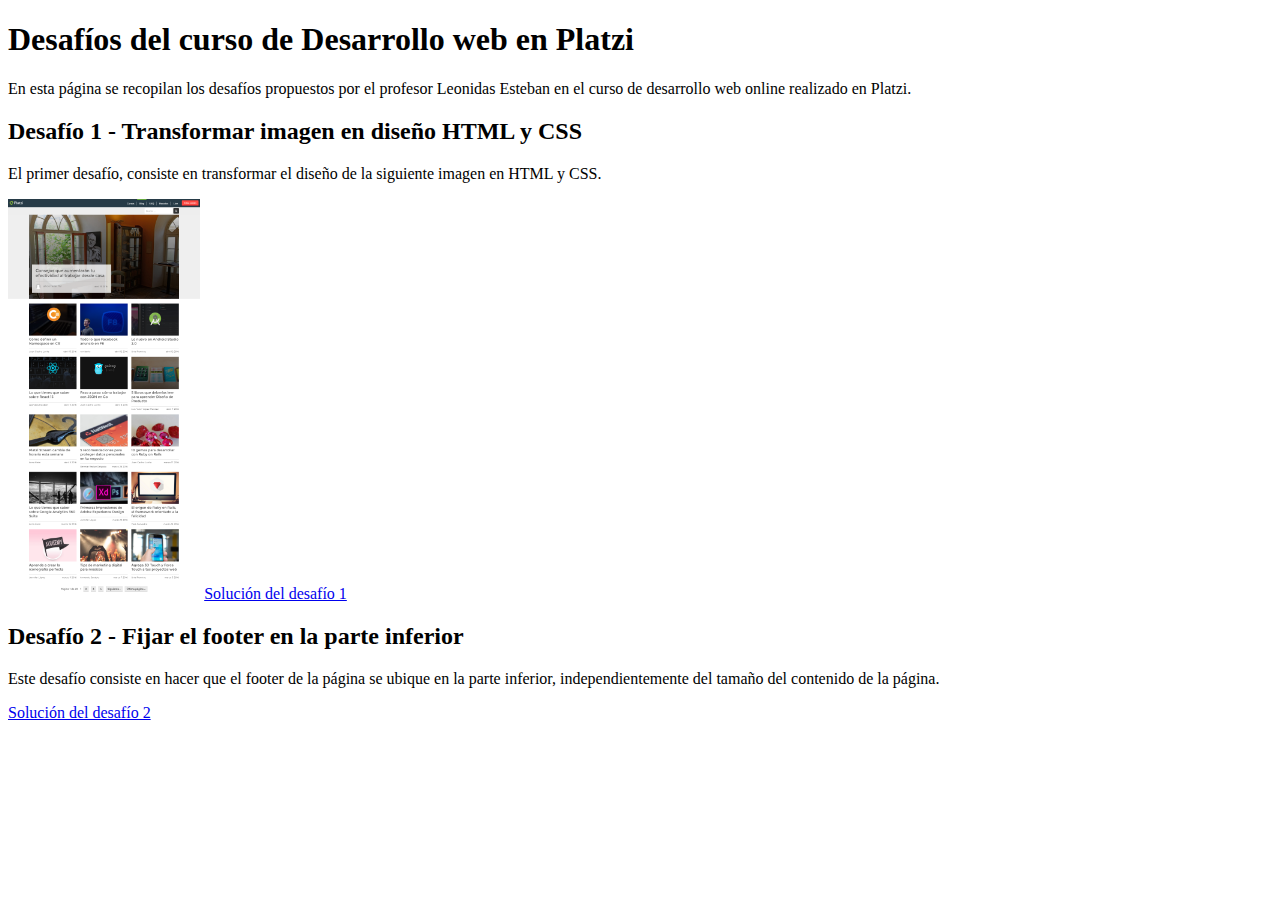
==== index.html @ 06ead38f "Desafío 2 - Fijar el footer en la parte inferior" ====
<!DOCTYPE html>
<html lang="en">
  <head>
    <meta charset="utf-8">
    <title>Desafios del curso de Desarrollo web en Platzi</title>
  </head>
  <body>
    <section>
      <h1>Desafíos del curso de Desarrollo web en Platzi</h1>
      <p>En esta página se recopilan los desafíos propuestos por el profesor Leonidas Esteban en el curso de desarrollo web online realizado en Platzi.</p>
      <div class="article">
        <h2>Desafío 1 - Transformar imagen en diseño HTML y CSS</h2>
        <p>El primer desafío, consiste en transformar el diseño de la siguiente imagen en HTML y CSS.</p>
        <img src="images/platzi-blog.png" height="400" alt="Imagen de diseño">
        <a href="desafio1/index.html">Solución del desafío 1</a>
      </div>
      <div class="article">
        <h2>Desafío 2 - Fijar el footer en la parte inferior</h2>
        <p>Este desafío consiste en hacer que el footer de la página se ubique en la parte inferior, independientemente del tamaño del contenido de la página.</p>
        <a href="desafio2/index.html">Solución del desafío 2</a>
      </div>
    </section>
  </body>
</html>
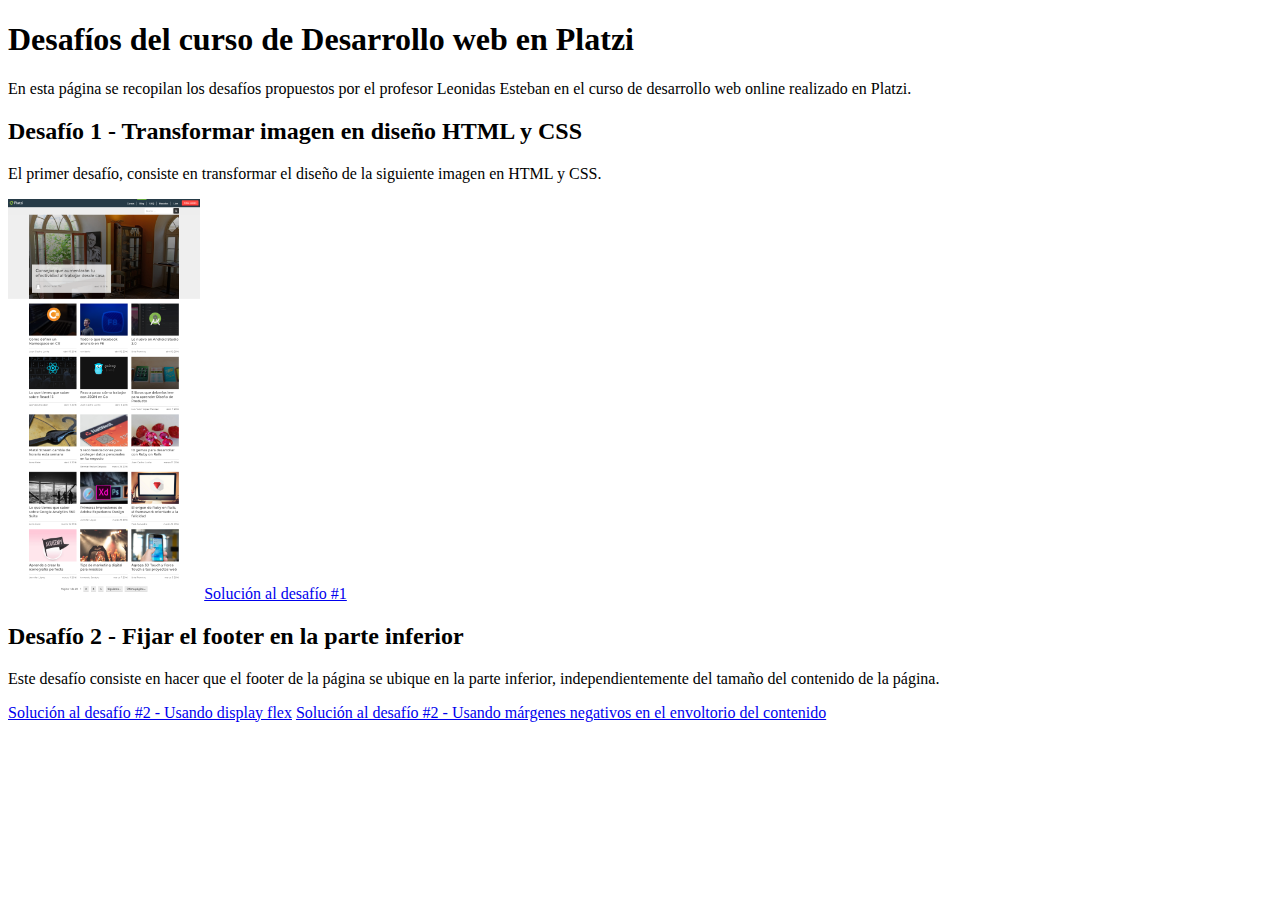
==== commit 39fe6a3e: "Solución al desafío 2 usando márgenes negativos en el envoltorio del contenido" ====
--- a/index.html
+++ b/index.html
@@ -12,12 +12,13 @@
         <h2>Desafío 1 - Transformar imagen en diseño HTML y CSS</h2>
         <p>El primer desafío, consiste en transformar el diseño de la siguiente imagen en HTML y CSS.</p>
         <img src="images/platzi-blog.png" height="400" alt="Imagen de diseño">
-        <a href="desafio1/index.html">Solución del desafío 1</a>
+        <a target="_blank" href="desafio1/index.html">Solución al desafío #1</a>
       </div>
       <div class="article">
         <h2>Desafío 2 - Fijar el footer en la parte inferior</h2>
         <p>Este desafío consiste en hacer que el footer de la página se ubique en la parte inferior, independientemente del tamaño del contenido de la página.</p>
-        <a href="desafio2/index.html">Solución del desafío 2</a>
+        <a target="_blank" href="desafio2/index.html">Solución al desafío #2 - Usando display flex</a>
+        <a target="_blank" href="desafio2/index2.html">Solución al desafío #2 - Usando márgenes negativos en el envoltorio del contenido</a>
       </div>
     </section>
   </body>
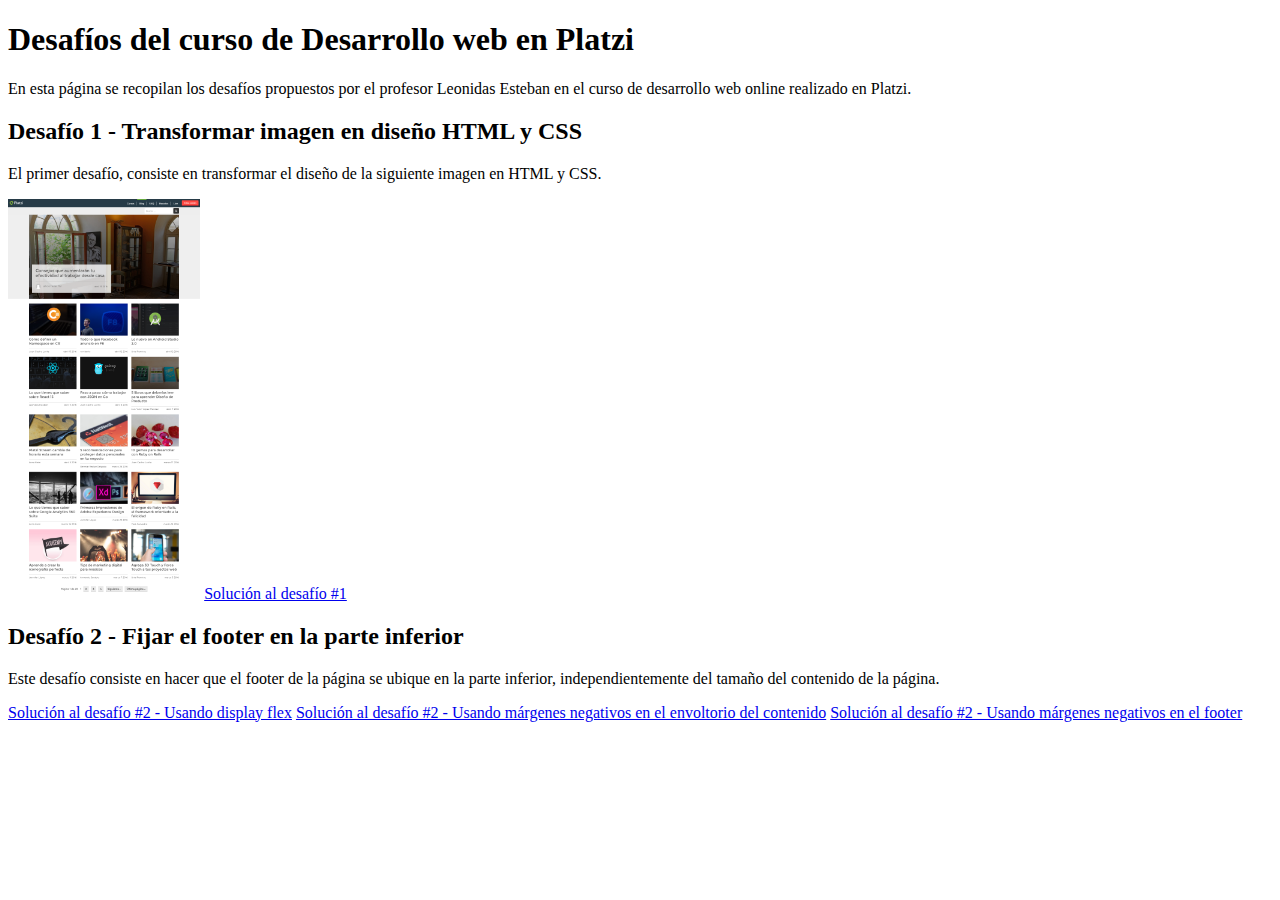
==== commit 09f18c2c: "Solución al desafío 2 usando márgenes negativos en el footer" ====
--- a/index.html
+++ b/index.html
@@ -19,6 +19,7 @@
         <p>Este desafío consiste en hacer que el footer de la página se ubique en la parte inferior, independientemente del tamaño del contenido de la página.</p>
         <a target="_blank" href="desafio2/index.html">Solución al desafío #2 - Usando display flex</a>
         <a target="_blank" href="desafio2/index2.html">Solución al desafío #2 - Usando márgenes negativos en el envoltorio del contenido</a>
+        <a target="_blank" href="desafio2/index3.html">Solución al desafío #2 - Usando márgenes negativos en el footer</a>
       </div>
     </section>
   </body>
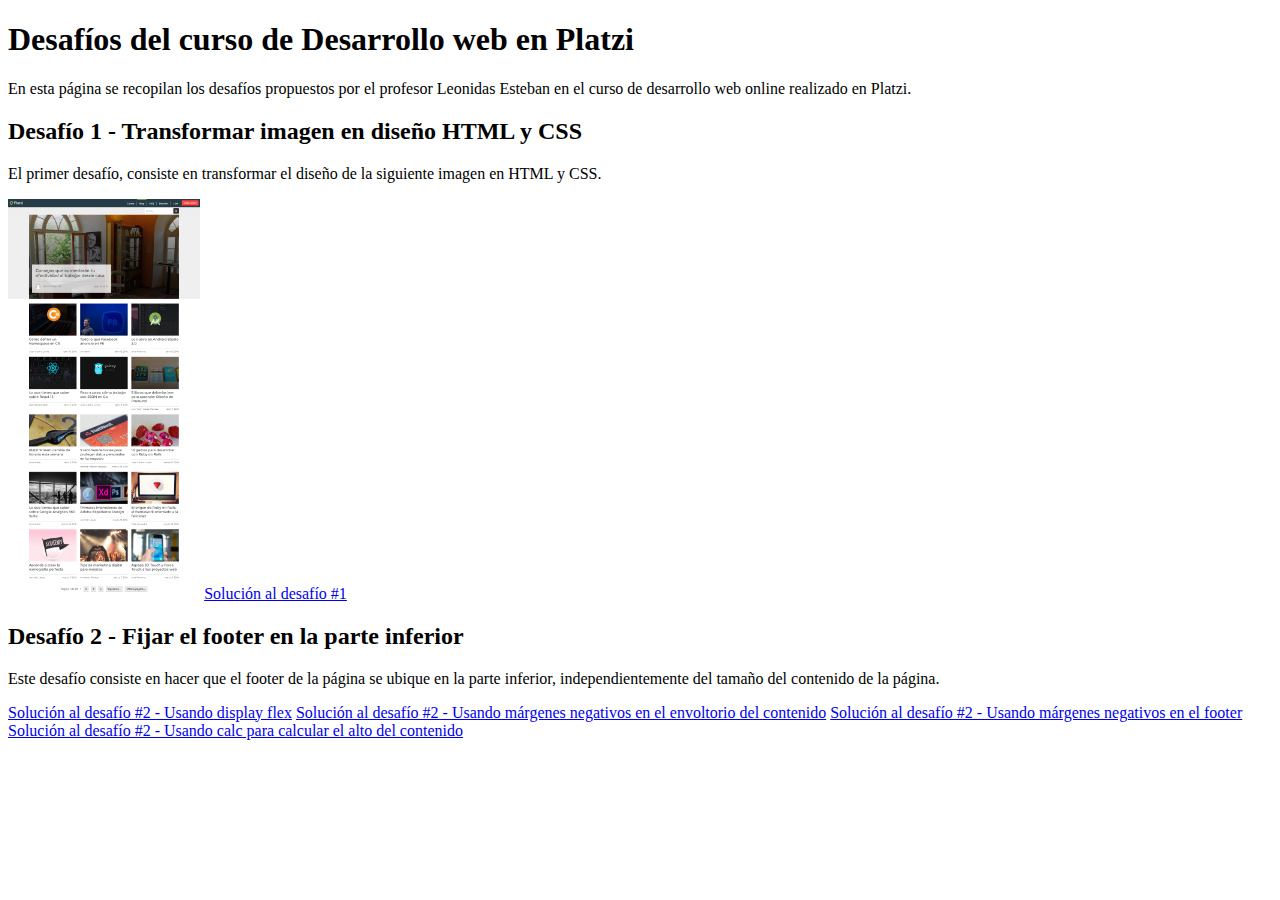
==== commit a1bff30f: "Solución al desafío 2, usando calc para calcular el alto del contenido" ====
--- a/index.html
+++ b/index.html
@@ -20,6 +20,7 @@
         <a target="_blank" href="desafio2/index.html">Solución al desafío #2 - Usando display flex</a>
         <a target="_blank" href="desafio2/index2.html">Solución al desafío #2 - Usando márgenes negativos en el envoltorio del contenido</a>
         <a target="_blank" href="desafio2/index3.html">Solución al desafío #2 - Usando márgenes negativos en el footer</a>
+        <a target="_blank" href="desafio2/index4.html">Solución al desafío #2 - Usando calc para calcular el alto del contenido</a>
       </div>
     </section>
   </body>
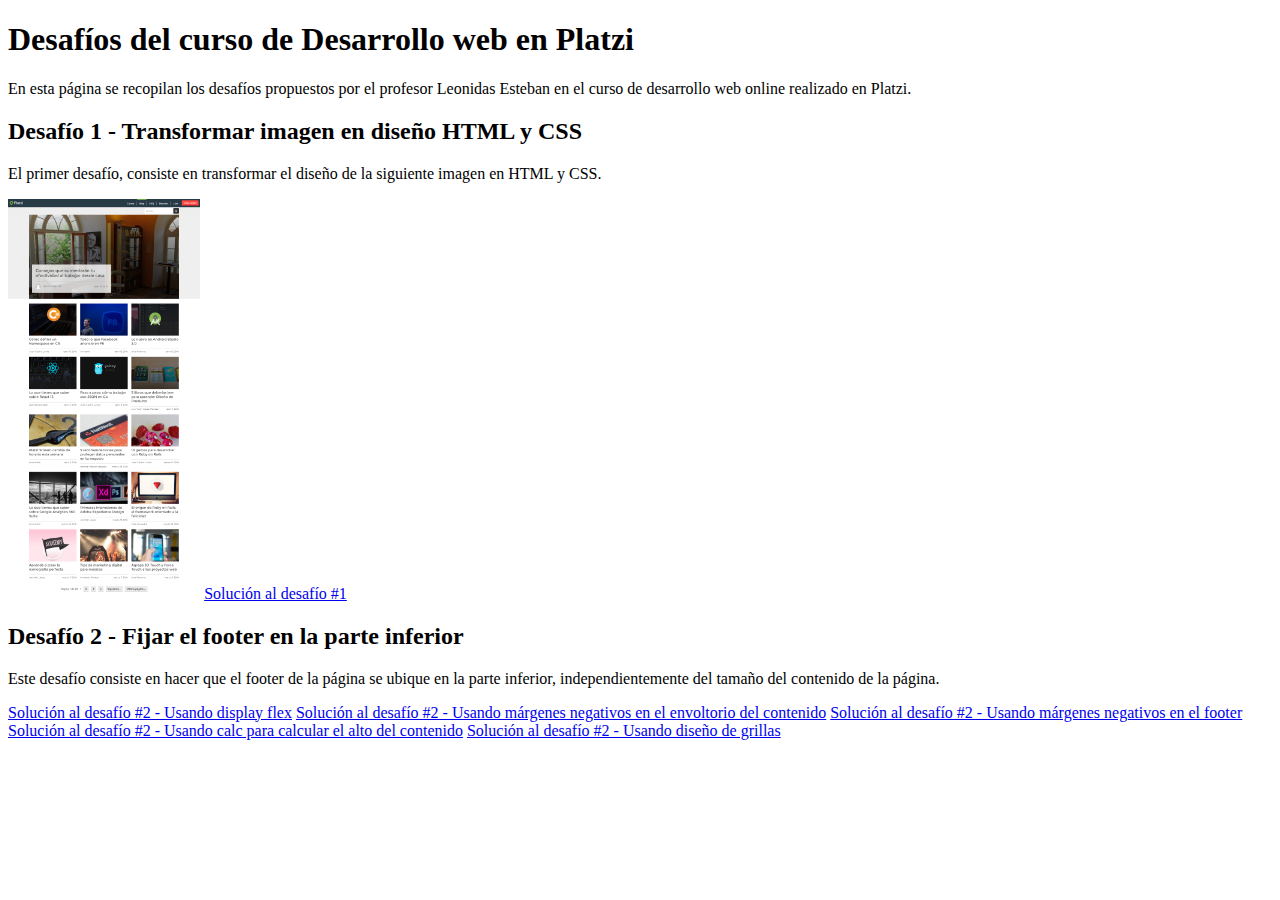
==== commit a2644d24: "Solución al desafío 2, usando diseño de grillas" ====
--- a/index.html
+++ b/index.html
@@ -21,6 +21,7 @@
         <a target="_blank" href="desafio2/index2.html">Solución al desafío #2 - Usando márgenes negativos en el envoltorio del contenido</a>
         <a target="_blank" href="desafio2/index3.html">Solución al desafío #2 - Usando márgenes negativos en el footer</a>
         <a target="_blank" href="desafio2/index4.html">Solución al desafío #2 - Usando calc para calcular el alto del contenido</a>
+        <a target="_blank" href="desafio2/index5.html">Solución al desafío #2 - Usando diseño de grillas</a>
       </div>
     </section>
   </body>
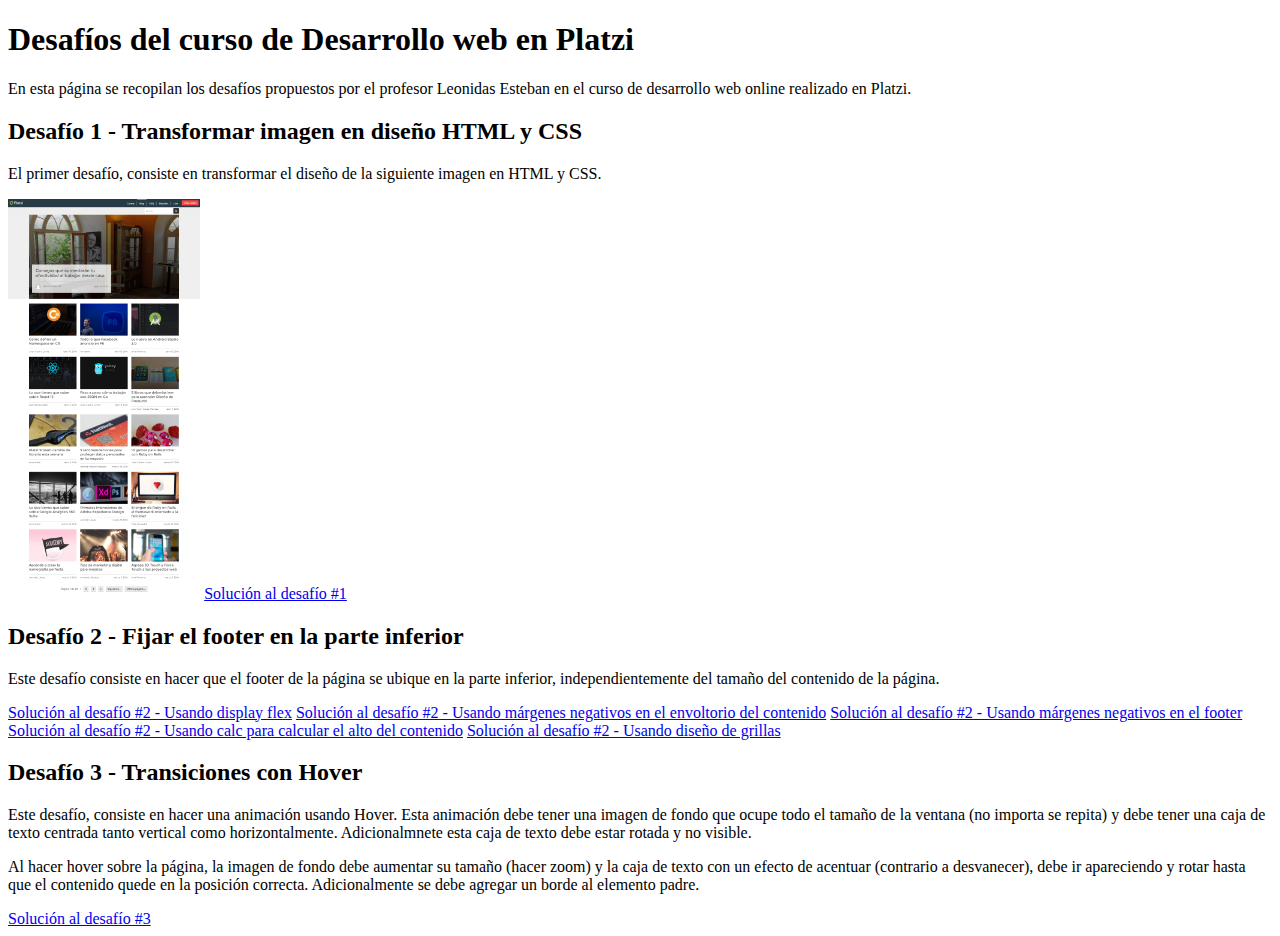
==== commit db1f4786: "Desafío 3 - Transiciones con Hover" ====
--- a/index.html
+++ b/index.html
@@ -23,6 +23,12 @@
         <a target="_blank" href="desafio2/index4.html">Solución al desafío #2 - Usando calc para calcular el alto del contenido</a>
         <a target="_blank" href="desafio2/index5.html">Solución al desafío #2 - Usando diseño de grillas</a>
       </div>
+      <div class="article">
+        <h2>Desafío 3 - Transiciones con Hover</h2>
+        <p>Este desafío, consiste en hacer una animación usando Hover. Esta animación debe tener una imagen de fondo que ocupe todo el tamaño de la ventana (no importa se repita) y debe tener una caja de texto centrada tanto vertical como horizontalmente. Adicionalmnete esta caja de texto debe estar rotada y no visible.</p>
+        <p>Al hacer hover sobre la página, la imagen de fondo debe aumentar su tamaño (hacer zoom) y la caja de texto con un efecto de acentuar (contrario a desvanecer), debe ir apareciendo y rotar hasta que el contenido quede en la posición correcta. Adicionalmente se debe agregar un borde al elemento padre.</p>
+        <a target="_blank" href="desafio3/index.html">Solución al desafío #3</a>
+      </div>
     </section>
   </body>
 </html>
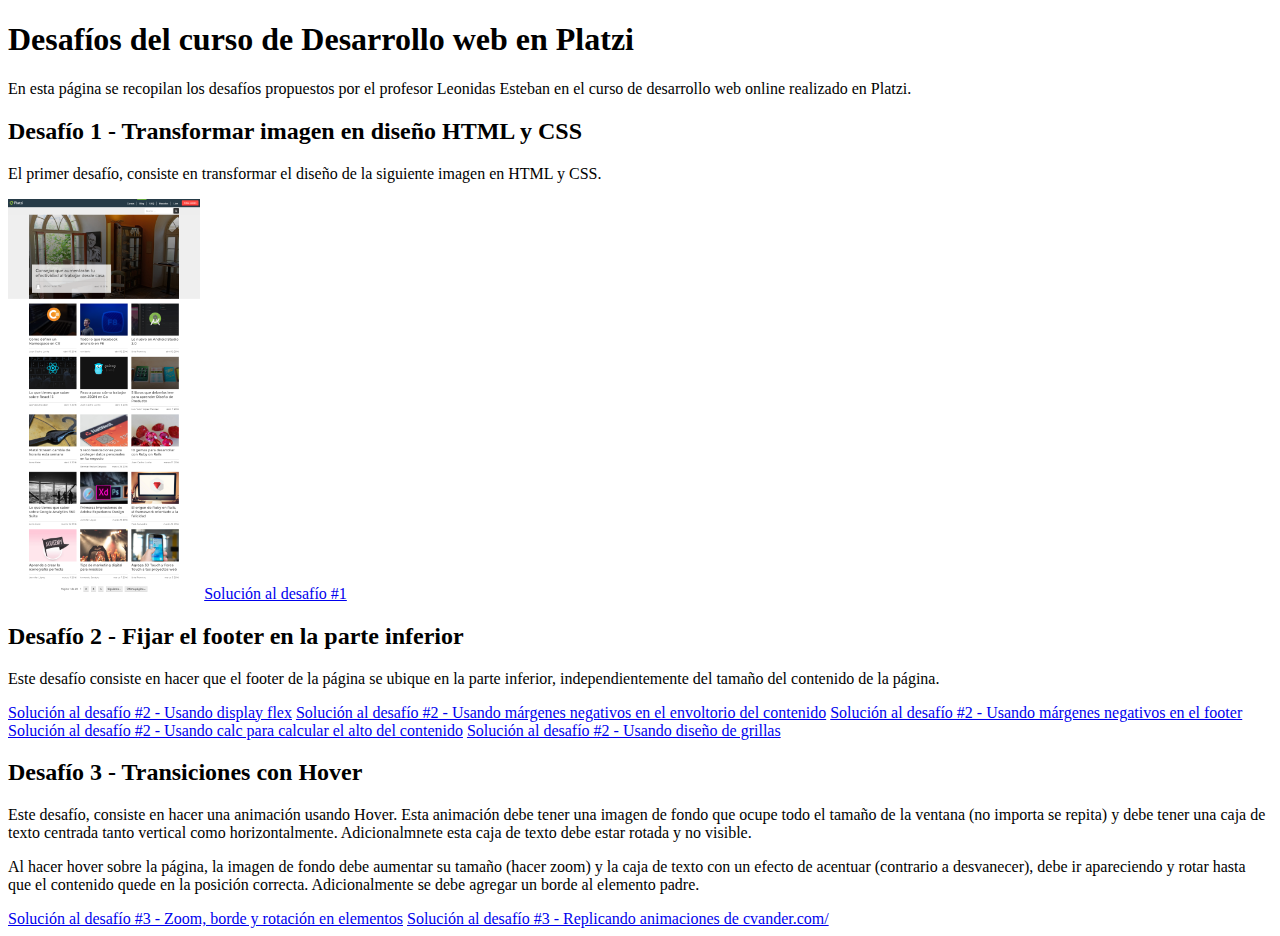
==== commit 9ab52091: "Desafio 3 - Replicando animaciones de cvander.com" ====
--- a/index.html
+++ b/index.html
@@ -27,7 +27,8 @@
         <h2>Desafío 3 - Transiciones con Hover</h2>
         <p>Este desafío, consiste en hacer una animación usando Hover. Esta animación debe tener una imagen de fondo que ocupe todo el tamaño de la ventana (no importa se repita) y debe tener una caja de texto centrada tanto vertical como horizontalmente. Adicionalmnete esta caja de texto debe estar rotada y no visible.</p>
         <p>Al hacer hover sobre la página, la imagen de fondo debe aumentar su tamaño (hacer zoom) y la caja de texto con un efecto de acentuar (contrario a desvanecer), debe ir apareciendo y rotar hasta que el contenido quede en la posición correcta. Adicionalmente se debe agregar un borde al elemento padre.</p>
-        <a target="_blank" href="desafio3/index.html">Solución al desafío #3</a>
+        <a target="_blank" href="desafio3/index.html">Solución al desafío #3 - Zoom, borde y rotación en elementos</a>
+        <a target="_blank" href="desafio3/index2.html">Solución al desafío #3 - Replicando animaciones de cvander.com/</a>
       </div>
     </section>
   </body>
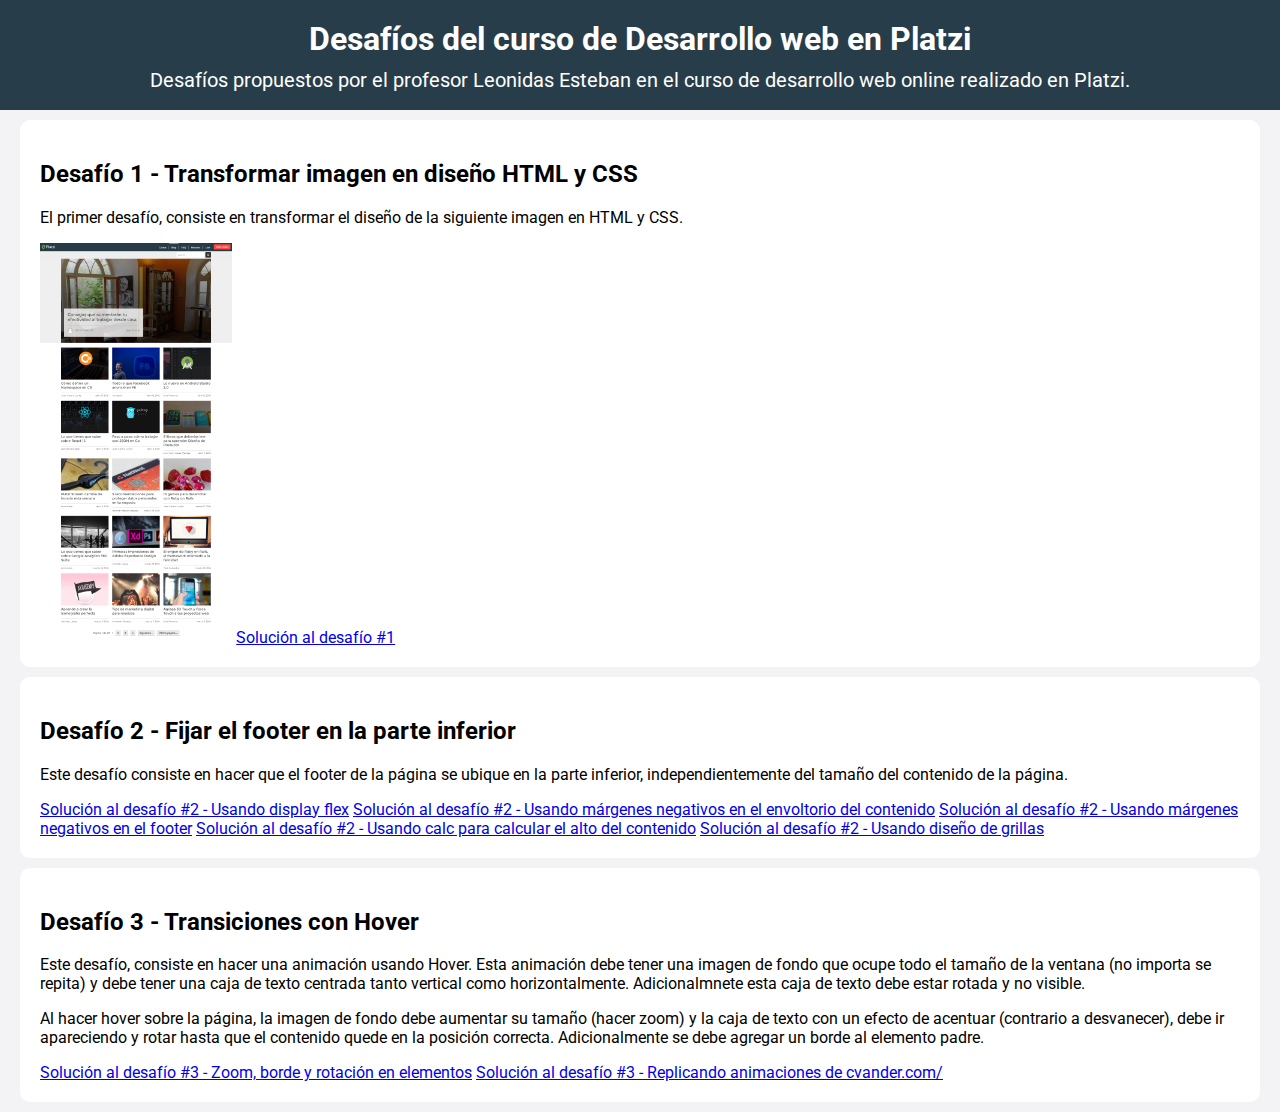
==== commit c93d914a: "Diseño general de Desafíos del curso de Desarrollo web en Platzi" ====
--- a/index.html
+++ b/index.html
@@ -1,13 +1,17 @@
 <!DOCTYPE html>
-<html lang="en">
+<html>
   <head>
     <meta charset="utf-8">
     <title>Desafios del curso de Desarrollo web en Platzi</title>
+    <link rel="stylesheet" href="css/master.css">
+    <link href="https://fonts.googleapis.com/css?family=Roboto" rel="stylesheet">
   </head>
   <body>
+    <header>
+      <h1 class="title">Desafíos del curso de Desarrollo web en Platzi</h1>
+      <p>Desafíos propuestos por el profesor Leonidas Esteban en el curso de desarrollo web online realizado en Platzi.</p>
+    </header>
     <section>
-      <h1>Desafíos del curso de Desarrollo web en Platzi</h1>
-      <p>En esta página se recopilan los desafíos propuestos por el profesor Leonidas Esteban en el curso de desarrollo web online realizado en Platzi.</p>
       <div class="article">
         <h2>Desafío 1 - Transformar imagen en diseño HTML y CSS</h2>
         <p>El primer desafío, consiste en transformar el diseño de la siguiente imagen en HTML y CSS.</p>
--- a/css/master.css
+++ b/css/master.css
@@ -0,0 +1,33 @@
+:root {
+  --blue: #F3F3F6;
+}
+
+body {
+  margin: 0;
+  background-color: var(--blue);
+  font-family: 'Roboto', sans-serif;
+}
+
+header {
+  background: #273D4A;
+  color: white;
+  height: 110px;
+  text-align: center;
+}
+
+header p {
+  font-size: 20px;
+  margin: 10px auto;
+}
+
+.title {
+  margin: 0;
+  padding-top: 20px;
+}
+
+.article {
+  background-color: white;
+  border-radius: 10px;
+  margin: 10px 20px;
+  padding: 20px;
+}
